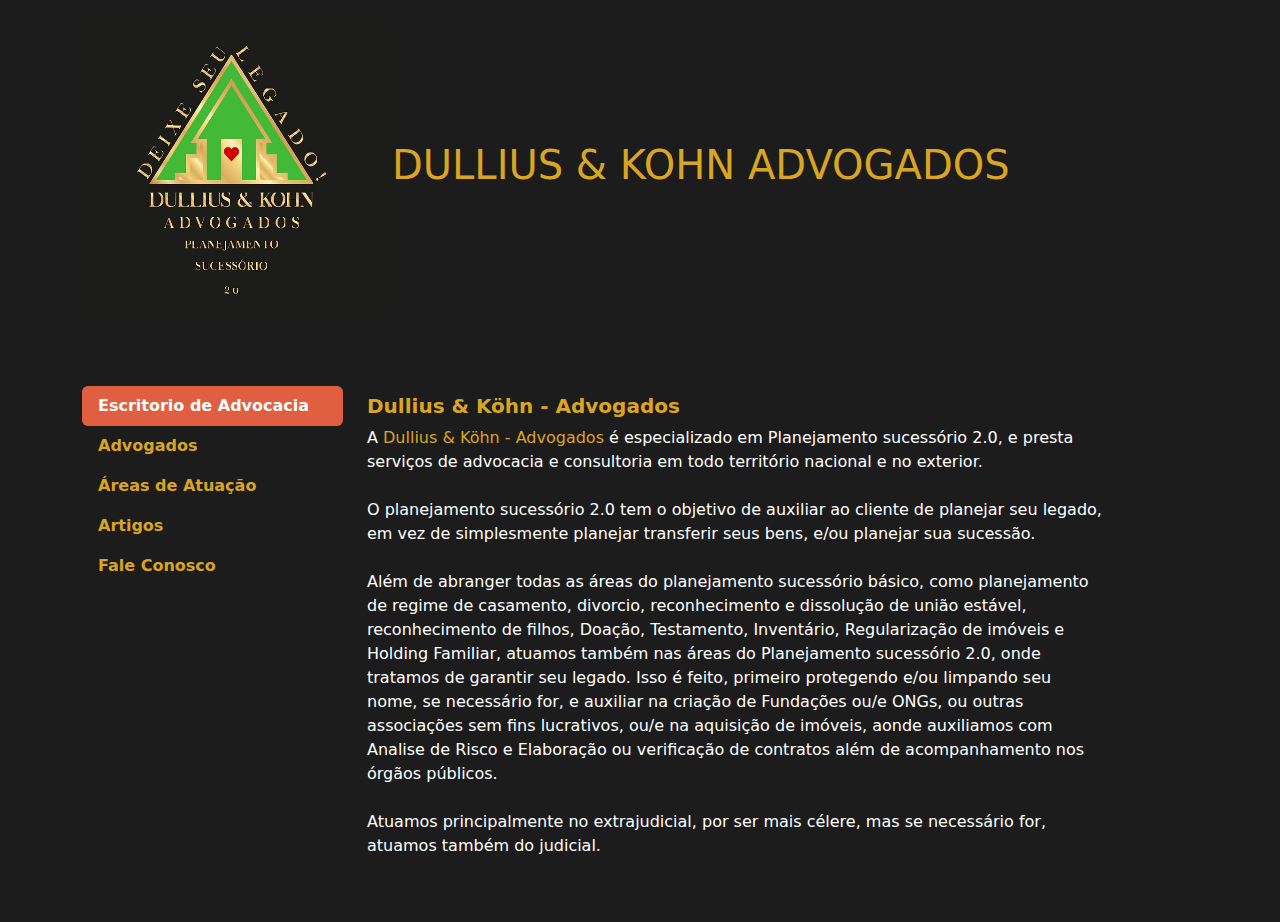
==== index.html @ 48757d46 "inicial" ====
<!DOCTYPE html>
<html lang="pt-BR">
<head>
    <meta charset="UTF-8">
    <meta name="viewport" content="width=device-width, initial-scale=1.0">
    <link rel="stylesheet" href="https://cdn.jsdelivr.net/npm/bootstrap@5.3.1/dist/css/bootstrap.min.css">
    <link rel="preconnect" href="https://fonts.googleapis.com">
    <link rel="preconnect" href="https://fonts.gstatic.com" crossorigin>
    <link href="https://fonts.googleapis.com/css2?family=Nunito+Sans:opsz@6..12&family=Roboto:wght@400;700&family=Source+Code+Pro:wght@700&family=Ubuntu+Condensed&display=swap" rel="stylesheet">
    <link rel="stylesheet" href="https://cdn.jsdelivr.net/npm/bootstrap-icons@1.10.5/font/bootstrap-icons.css">
    <link rel="stylesheet" href="main.css">
    <title>Document</title>
</head>
<body>
    <header class="navbar navbar-expand-lg  p-4" id="cabecalho">
        <div class="container">
            <img class="logo"  src="./Images/logo.png">
            <nav class="navbar-collapse collapse" id="menu-navegacao">
                <ul class="nav nav-pills d-block d-md-flex">
                    <li class="nav-item fw-bold">
                        <h1 class="text-colored"> DULLIUS & KOHN ADVOGADOS</h1>
                            
                        </a>
                    </li>
                    
           
    </header>
</section>
<section id="cardapio" class="pt-5 pb-5">
    <div class="container">        
        <div class="row">
            <aside class="col-md-3">
                <nav class="nav nav-pills flex-column nav-cardapio">
                    <button type="button" data-bs-toggle="tab" data-bs-target="#consulfinan" class="fw-bold text-start nav-link text-colored active">Escritorio de Advocacia</button>
                    <button type="button" data-bs-toggle="tab" data-bs-target="#estrateg" class="fw-bold text-start nav-link text-colored">Advogados</button>
                    <button type="button" data-bs-toggle="tab" data-bs-target="#atuacao" class="fw-bold text-start nav-link text-colored">Áreas de Atuação</button>
                    <button type="button" data-bs-toggle="tab" data-bs-target="#artigos" class="fw-bold text-start nav-link text-colored">Artigos</button>
                    <button type="button" data-bs-toggle="tab" data-bs-target="#fale" class="fw-bold text-start nav-link text-colored">Fale Conosco</button>
                    
                </nav>
            </aside>
            <div class="col-md-8">
                <div class="tab-content">
                    <div class="tab-pane active" id="consulfinan">
                        <div class="row">
                            <div class="col-md-12">
                                <h5 class="text-colored fw-bold mt-2">Dullius & Köhn - Advogados</h5>
                                <p class="pdr">
                                    A <span class="text-colored">Dullius & Köhn - Advogados</span> é especializado em Planejamento sucessório 2.0, e presta serviços de advocacia e consultoria em todo território nacional e no exterior. <br><br>

                                    O planejamento sucessório 2.0 tem o objetivo de auxiliar ao cliente de planejar seu legado, em vez de simplesmente planejar transferir seus bens, e/ou planejar sua sucessão. <br><br>

                                    Além de abranger todas as áreas do planejamento sucessório básico, como planejamento de regime de casamento, divorcio, reconhecimento e dissolução de união estável, reconhecimento de filhos, Doação, Testamento, Inventário, Regularização de imóveis e Holding Familiar, atuamos também nas áreas do Planejamento sucessório 2.0, onde tratamos de garantir seu legado. Isso é feito, primeiro protegendo e/ou limpando seu nome, se necessário for, e auxiliar na criação de Fundações ou/e ONGs, ou outras associações sem fins lucrativos, ou/e na aquisição de imóveis, aonde auxiliamos com Analise de Risco e Elaboração ou verificação de contratos além de acompanhamento nos órgãos públicos. <br><br>


                                    Atuamos principalmente no extrajudicial, por ser mais célere, mas se necessário for, atuamos também do judicial.
                                </p>
                            </div>                            
                        </div>
                    </div>
                    <div class="tab-pane" id="estrateg">
                        <div class="row">
                            <div class="col-md-12">
                                
                                <h5 class="text-colored fw-bold mt-2">Dra. KARINA B. DULLIUS</h5>
                                <p class="pdr">
                                 (OAB/SC nº22679)
                                </p>
                                <p class="pdr">Especialista em Direito de Organizações Públicas e Privadas pela UNIVALI- Itajaí/SC. Mestre em Ciências Jurídicas pela UNIVALI- Itajaí/SC

                                    Ex-professora de direito do trabalho em diversas universidades. Atua no direito sucessorio e imobilário extrajudicial.</p>
                                    <br>
                                    <h5 class="text-colored fw-bold mt-2">DR. EDGAR PETER JOSEF KOHN</h5>
                                <p class="pdr">
                                    (OAB/SC 19484-B)
                                </p>
                                <p class="pdr">Especialista em Direito de Organizações Públicas e Privadas pela UNIVALI- Itajaí/SC, Mestre em Ciências Jurídicas pela UNIVALI- Itajaí/SC; Doutor em Ciencias Juridicas pela UMSA-Buenos Aires/ARG

                                    Atua no direito sucessorio e imobilário extrajudicial e judicial</p>
                            </div>                          
                            
                        </div>
                    </div>
                    <div class="tab-pane" id="atuacao">
                        <div class="row">
                            <div class="col-md-12">
                                <h5 class="text-colored fw-bold mt-2">Área de Atuação</h5>                                
                                <p class="pdr">
                                    A Dullius & Köhn Advogados atua exclusivamente no planejamento sucessório 2.0

                                    Todo que fazemos tem a finalidade de lhe ajudar de planejar e deixar seu legado. O Planejamento sucessório 1.0 abrange nossos serviços de planejar a sucessão, e o planejamento sucessório 2.0 tem a finalidade de ajudar a planejar e deixar seu legado, o que é muito mais de que apenas seus bens:
                                </p>
                                <div class="accordion">
                                    <div class="accordion-item">
                                        <div class="accordion-header">
                                            <button class="accordion-button fw-bold text-colored" data-bs-toggle="collapse" data-bs-target="#resposta1">
                                                Planejamento Sucessório 1.0
                                            </button>
                                        </div>
                                        <div id="resposta1" class="accordion-collapse collapse">
                                            <div class="accordion-body resposta">
                                                <h6 class="text-colored fw-bold mt-2">Planejando sua sucessao</h6>
                                                <p class="pdr">
                                                    PACTO PRÉ-NUPCIAL, PACTO DE UNIAO ESTÁVEL, DIVORCIO, RECONHECIMENTO E DISSOLUÇÃO DE UNIAO ESTÁVEL, RECONHECIMENTO DE FILHOS -   O planejamento sucessório já começa no casamento, por isso, fazemos a Orientação para o casamento civil - regime de bens e aspectos patrimoniais; separação judicial/divórcio (consensual ou litigioso), reconhecimento e dissolução de união estável. Fazemos divorcio para regularização de uma situação fática, se já for separado há anos, mas nunca fez divórcio. Não fazemos divorcio de casais, que estão se separando. Outra regularização de situação fática, que oferecemos e reconhecimento de filhos. Tudo isso, para que não deixe nenhuma pendencia para traz Nada mais incomodo para os filhos, se aparece no inventário um filho ou parceiro desconhecido. Para deixar seu legado, é necessário resolver estes pendencias em vida. Ajudamos nisso.
                                                </p>
                                                <br>
                                                <p class="pdr">
                                                    REGULARIZACAO DE IMOVEIS-   Lhe ajudamos na regularização de imóveis, para que possa deixar seus imóveis todos regularizados. Fazemos todos os tipos de regularização extrajudicial, como retificação, averbação de construção, instituição de condomínio, adjudicação compulsória, usucapião, e muito mais.
                                                </p>
                                                <br>
                                                <p class="pdr">
                                                    TESTAMENTO, DOAÇÃO, INVENTARIO e HOLDING FAMILIAR Auxiliamos na elaboração de testamento, doações, na construção de uma Holding Familiar, para evitar o inventário e abrimos inventário, ou fazemos a defesa de seus direitos em inventário já aberto.
                                                </p>
                                            </div>
                                        </div>
                                    </div>
                                    <div class="accordion-item">
                                        <div class="accordion-header">
                                            <button class="accordion-button fw-bold text-colored" data-bs-toggle="collapse" data-bs-target="#resposta2">
                                                Planejamento Sucessório 2.0
                                            </button>
                                        </div>
                                        <div id="resposta2" class="accordion-collapse collapse">
                                            <div class="accordion-body resposta">
                                                <h6 class="text-colored fw-bold mt-2">Planejando sue Legado</h6>
                                                <p class="pdr">
                                                    Deixar um legado é muito mais de que deixar bens. Seu legado é algo, que fique para sempre. Decida o que quer, que seja isso e nós o viabilizamos. Alguns sugestões:
                                                </p>
                                                <br>
                                                <p class="pdr">
                                                    FUNDACAO e ONGs Auxiliamos na fundacao de ONGs e FUNDACOES, para que seu nome e sua obre sobrevivam
                                                </p>
                                                <br>
                                                <p class="pdr">
                                                    AQUISIÇÃO DE IMÓVEIS-   Lhe ajudamos na compra de imóveis, fazendo análise de risco, e contrato de compra e venda, para que possa comprar com tranquilidade um imóvel, que albergue sua ONG ou FUNDAÇÃO, ou carregue seu nome
                                                </p>
                                            </div>
                                        </div>
                                    </div>
                                </div>
                                 
                            </div>
                        </div>
                    </div>
                    <div class="tab-pane" id="artigos">
                        <div class="row">
                            <div class="col-md-12">
                                
                                <h5 class="text-colored fw-bold mt-2"> Artigos - Dra. KARINA B. DULLIUS</h5>
                                <a href="https://www.boletimjuridico.com.br/artigos/direitos-humanos/1698/discussao-doutrinaria-evolucao-principio-dignidade-pessoa-humana-brasil">Discussão doutrinária sobre a evolução do Princípio da Dignidade da Pessoa Humana no Brasil</a>
                                <br>
                                <br>
                                <h5 class="text-colored fw-bold mt-2"> Artigos - Dr. Edgar Köhn</h5>
                                <h6 class="text-colored fw-bold mt-2">Direito autoral e Direito à Imagem</h6>    
                                <a href="https://www.boletimjuridico.com.br/artigos/direito-e-internet/1472/a-responsabilidade-civil-host-provider-pelo-uso-indevido-imagens-internet">A responsabilidade civil do host provider pelo uso indevido de imagens na internet</a><br>     
                                <a href="http://www.boletimjuridico.com.br/doutrina/texto.asp?id=1443">O direito autoral do modelo fotográfico</a><br>
                                <a href="https://www.boletimjuridico.com.br/artigos/direitos-autorais/1654/o-direito-autoral-paparazzi">O direito autoral do paparazzi</a><br>
                                <a href="https://periodicos.univali.br/index.php/rdp/article/view/7586/4341">A colisão de principios e sua solução no exemplo do direito de imagem e à liberdade de imprensa</a><br>
                                <br><br>
                                <h5 class="text-colored fw-bold mt-2"> Direito Constitucional</h5>
                                <a href="http://www.boletimjuridico.com.br/doutrina/texto.asp?id=1440">Princípios e regras e sua identificação na visão de Robert Alexy</a><br>
                                <a href="http://www.boletimjuridico.com.br/artigos/teoria-geral-do-direito/2146/a-solucao-colisao-principios-conflito-regras-">A Solucao da colisao de principios e conflito de regras.</a><br>
                                <a href="https://www.boletimjuridico.com.br/artigos/direito-constitucional/1705/direito-propriedade-potencia-protecao">Direito à Propriedade: potência e proteção</a>
                            </div>                          
                            
                        </div>
                    </div>
                    <div class="tab-pane" id="fale">
                        <div class="row">
                            <div class="col-md-7 mb-5">
                                <form>
                                    <div class="mb-3">
                                        <label for="nome" class="form-label fw-bold text-colored">Seu Nome</label>
                                        <input type="text" id="nome" class="form-control" required>
                                    </div>
                                    <div class="mb-3">
                                        <label for="email" class="form-label fw-bold text-colored">Seu E-Mail</label>
                                        <input type="email" id="email" class="form-control" required>
                                    </div>
                                    <div class="mb-3">
                                        <label for="telefone" class="form-label fw-bold text-colored">Seu Telefone (opcional)</label>
                                        <input type="tel" id="telefone" class="form-control">
                                    </div>
                                    <div class="mb-3">
                                        <label for="mensagem" class="form-label fw-bold text-colored">Sua Mensagem</label>
                                        <textarea class="form-control" id="mensagem"></textarea>
                                    </div>
                                    <button type="submit" class="fw-bold text-start nav-link text-colored">Enviar</button>
                                </form>
                            </div>
                            <div class="col-md-5">
                                <div class="row">
                                    <h3 class="section-title fs-4 text-colored">
                                        <i class="bi bi-hand-thumbs-up-fill"></i>
                                        Redes Sociais
                                    </h3>
                                    <ul class="social-links">
                                        
                                        <li class="fs-5 ms-1 me-1">
                                            <a href="https://www.instagram.com/planejamento.sucessorio.2.0/">
                                                <i class="bi bi-instagram text-colored"></i>
                                            </a>
                                        </li>
                                        
                                    </ul>
                                </div>
                                <div class="row mt-4">
                                    <h3 class="section-title fs-4 text-colored">
                                        <i class="bi bi-cursor-fill"></i>
                                        Endereço
                                    </h3>
                                    <p class="pdr">Rua Benjamin Constant, 218, Itajaí/SC 
                                    </p>
                                    <p class="pdr">Telefone: (047) 3361-1699</p>
                                </div>
                            </div>                
                            
                        </div>
                    </div>
                 </div>
            </div>
        </div>
    </div>
</section>
<script src="https://cdn.jsdelivr.net/npm/bootstrap@5.3.1/dist/js/bootstrap.bundle.min.js"></script>
</body>
</html>
---- main.css ----
body {
    background-color: rgb(27, 28, 27);
}

.logo {
    width: 310px;
    height: 290px;
}

.text-colored {
    color: #daa520;
}

.pdr {
    color: #fff;
}


.nav-cardapio .nav-link.active,
#fale-conosco button {
    background-color: #e15f41;
    color: #fff;
}

.nav-cardapio .nav-link:hover {
    color: #e15f41;
}

.resposta {
    background-color: #000;
}
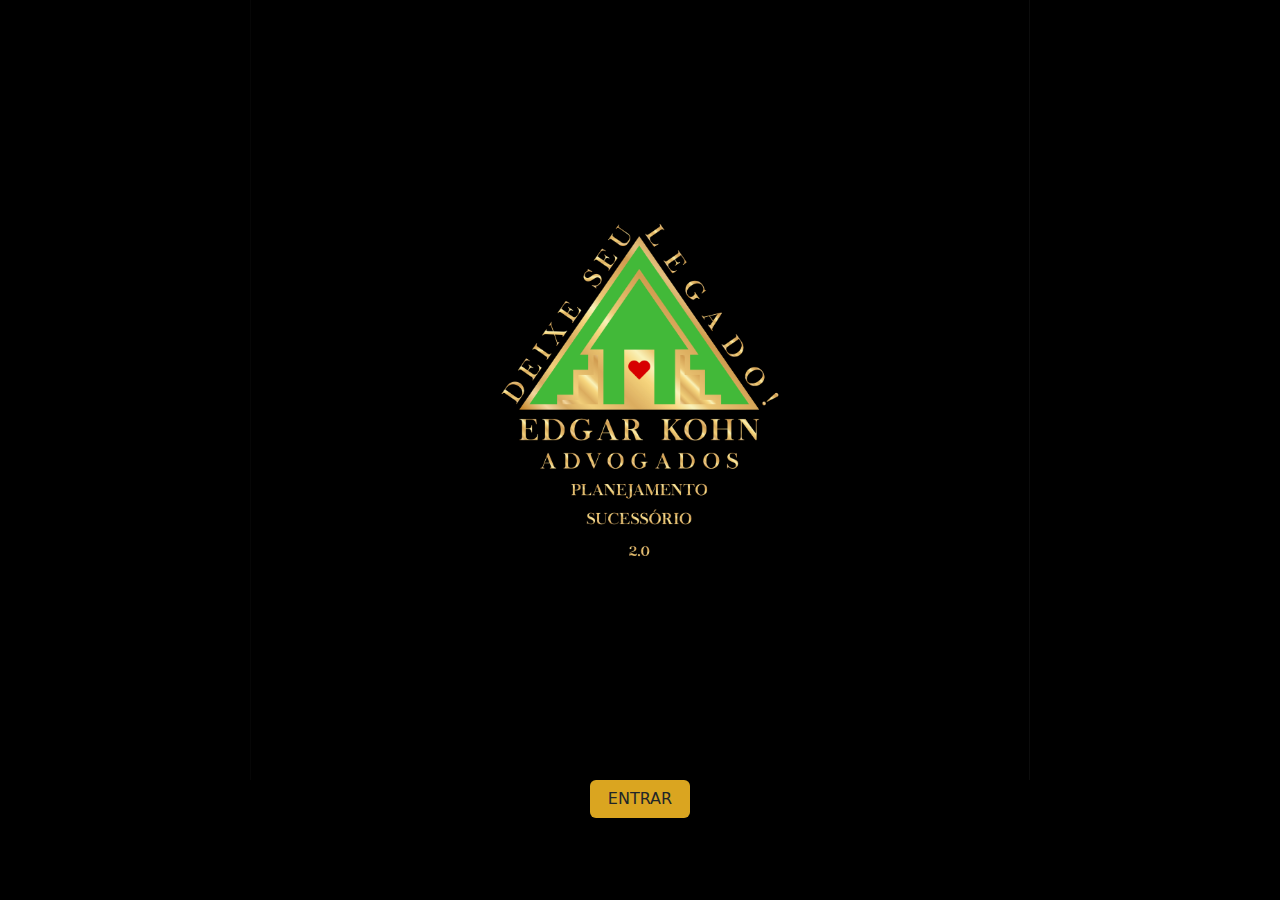
==== commit dd5641af: "inicial" ====
--- a/index.html
+++ b/index.html
@@ -1,5 +1,5 @@
 <!DOCTYPE html>
-<html lang="pt-BR">
+<html lang="pt-br">
 <head>
     <meta charset="UTF-8">
     <meta name="viewport" content="width=device-width, initial-scale=1.0">
@@ -9,219 +9,10 @@
     <link href="https://fonts.googleapis.com/css2?family=Nunito+Sans:opsz@6..12&family=Roboto:wght@400;700&family=Source+Code+Pro:wght@700&family=Ubuntu+Condensed&display=swap" rel="stylesheet">
     <link rel="stylesheet" href="https://cdn.jsdelivr.net/npm/bootstrap-icons@1.10.5/font/bootstrap-icons.css">
     <link rel="stylesheet" href="main.css">
-    <title>Document</title>
+    <title>DULLIUS & KOHN</title>
 </head>
 <body>
-    <header class="navbar navbar-expand-lg  p-4" id="cabecalho">
-        <div class="container">
-            <img class="logo"  src="./Images/logo.png">
-            <nav class="navbar-collapse collapse" id="menu-navegacao">
-                <ul class="nav nav-pills d-block d-md-flex">
-                    <li class="nav-item fw-bold">
-                        <h1 class="text-colored"> DULLIUS & KOHN ADVOGADOS</h1>
-                            
-                        </a>
-                    </li>
-                    
-           
-    </header>
-</section>
-<section id="cardapio" class="pt-5 pb-5">
-    <div class="container">        
-        <div class="row">
-            <aside class="col-md-3">
-                <nav class="nav nav-pills flex-column nav-cardapio">
-                    <button type="button" data-bs-toggle="tab" data-bs-target="#consulfinan" class="fw-bold text-start nav-link text-colored active">Escritorio de Advocacia</button>
-                    <button type="button" data-bs-toggle="tab" data-bs-target="#estrateg" class="fw-bold text-start nav-link text-colored">Advogados</button>
-                    <button type="button" data-bs-toggle="tab" data-bs-target="#atuacao" class="fw-bold text-start nav-link text-colored">Áreas de Atuação</button>
-                    <button type="button" data-bs-toggle="tab" data-bs-target="#artigos" class="fw-bold text-start nav-link text-colored">Artigos</button>
-                    <button type="button" data-bs-toggle="tab" data-bs-target="#fale" class="fw-bold text-start nav-link text-colored">Fale Conosco</button>
-                    
-                </nav>
-            </aside>
-            <div class="col-md-8">
-                <div class="tab-content">
-                    <div class="tab-pane active" id="consulfinan">
-                        <div class="row">
-                            <div class="col-md-12">
-                                <h5 class="text-colored fw-bold mt-2">Dullius & Köhn - Advogados</h5>
-                                <p class="pdr">
-                                    A <span class="text-colored">Dullius & Köhn - Advogados</span> é especializado em Planejamento sucessório 2.0, e presta serviços de advocacia e consultoria em todo território nacional e no exterior. <br><br>
-
-                                    O planejamento sucessório 2.0 tem o objetivo de auxiliar ao cliente de planejar seu legado, em vez de simplesmente planejar transferir seus bens, e/ou planejar sua sucessão. <br><br>
-
-                                    Além de abranger todas as áreas do planejamento sucessório básico, como planejamento de regime de casamento, divorcio, reconhecimento e dissolução de união estável, reconhecimento de filhos, Doação, Testamento, Inventário, Regularização de imóveis e Holding Familiar, atuamos também nas áreas do Planejamento sucessório 2.0, onde tratamos de garantir seu legado. Isso é feito, primeiro protegendo e/ou limpando seu nome, se necessário for, e auxiliar na criação de Fundações ou/e ONGs, ou outras associações sem fins lucrativos, ou/e na aquisição de imóveis, aonde auxiliamos com Analise de Risco e Elaboração ou verificação de contratos além de acompanhamento nos órgãos públicos. <br><br>
-
-
-                                    Atuamos principalmente no extrajudicial, por ser mais célere, mas se necessário for, atuamos também do judicial.
-                                </p>
-                            </div>                            
-                        </div>
-                    </div>
-                    <div class="tab-pane" id="estrateg">
-                        <div class="row">
-                            <div class="col-md-12">
-                                
-                                <h5 class="text-colored fw-bold mt-2">Dra. KARINA B. DULLIUS</h5>
-                                <p class="pdr">
-                                 (OAB/SC nº22679)
-                                </p>
-                                <p class="pdr">Especialista em Direito de Organizações Públicas e Privadas pela UNIVALI- Itajaí/SC. Mestre em Ciências Jurídicas pela UNIVALI- Itajaí/SC
-
-                                    Ex-professora de direito do trabalho em diversas universidades. Atua no direito sucessorio e imobilário extrajudicial.</p>
-                                    <br>
-                                    <h5 class="text-colored fw-bold mt-2">DR. EDGAR PETER JOSEF KOHN</h5>
-                                <p class="pdr">
-                                    (OAB/SC 19484-B)
-                                </p>
-                                <p class="pdr">Especialista em Direito de Organizações Públicas e Privadas pela UNIVALI- Itajaí/SC, Mestre em Ciências Jurídicas pela UNIVALI- Itajaí/SC; Doutor em Ciencias Juridicas pela UMSA-Buenos Aires/ARG
-
-                                    Atua no direito sucessorio e imobilário extrajudicial e judicial</p>
-                            </div>                          
-                            
-                        </div>
-                    </div>
-                    <div class="tab-pane" id="atuacao">
-                        <div class="row">
-                            <div class="col-md-12">
-                                <h5 class="text-colored fw-bold mt-2">Área de Atuação</h5>                                
-                                <p class="pdr">
-                                    A Dullius & Köhn Advogados atua exclusivamente no planejamento sucessório 2.0
-
-                                    Todo que fazemos tem a finalidade de lhe ajudar de planejar e deixar seu legado. O Planejamento sucessório 1.0 abrange nossos serviços de planejar a sucessão, e o planejamento sucessório 2.0 tem a finalidade de ajudar a planejar e deixar seu legado, o que é muito mais de que apenas seus bens:
-                                </p>
-                                <div class="accordion">
-                                    <div class="accordion-item">
-                                        <div class="accordion-header">
-                                            <button class="accordion-button fw-bold text-colored" data-bs-toggle="collapse" data-bs-target="#resposta1">
-                                                Planejamento Sucessório 1.0
-                                            </button>
-                                        </div>
-                                        <div id="resposta1" class="accordion-collapse collapse">
-                                            <div class="accordion-body resposta">
-                                                <h6 class="text-colored fw-bold mt-2">Planejando sua sucessao</h6>
-                                                <p class="pdr">
-                                                    PACTO PRÉ-NUPCIAL, PACTO DE UNIAO ESTÁVEL, DIVORCIO, RECONHECIMENTO E DISSOLUÇÃO DE UNIAO ESTÁVEL, RECONHECIMENTO DE FILHOS -   O planejamento sucessório já começa no casamento, por isso, fazemos a Orientação para o casamento civil - regime de bens e aspectos patrimoniais; separação judicial/divórcio (consensual ou litigioso), reconhecimento e dissolução de união estável. Fazemos divorcio para regularização de uma situação fática, se já for separado há anos, mas nunca fez divórcio. Não fazemos divorcio de casais, que estão se separando. Outra regularização de situação fática, que oferecemos e reconhecimento de filhos. Tudo isso, para que não deixe nenhuma pendencia para traz Nada mais incomodo para os filhos, se aparece no inventário um filho ou parceiro desconhecido. Para deixar seu legado, é necessário resolver estes pendencias em vida. Ajudamos nisso.
-                                                </p>
-                                                <br>
-                                                <p class="pdr">
-                                                    REGULARIZACAO DE IMOVEIS-   Lhe ajudamos na regularização de imóveis, para que possa deixar seus imóveis todos regularizados. Fazemos todos os tipos de regularização extrajudicial, como retificação, averbação de construção, instituição de condomínio, adjudicação compulsória, usucapião, e muito mais.
-                                                </p>
-                                                <br>
-                                                <p class="pdr">
-                                                    TESTAMENTO, DOAÇÃO, INVENTARIO e HOLDING FAMILIAR Auxiliamos na elaboração de testamento, doações, na construção de uma Holding Familiar, para evitar o inventário e abrimos inventário, ou fazemos a defesa de seus direitos em inventário já aberto.
-                                                </p>
-                                            </div>
-                                        </div>
-                                    </div>
-                                    <div class="accordion-item">
-                                        <div class="accordion-header">
-                                            <button class="accordion-button fw-bold text-colored" data-bs-toggle="collapse" data-bs-target="#resposta2">
-                                                Planejamento Sucessório 2.0
-                                            </button>
-                                        </div>
-                                        <div id="resposta2" class="accordion-collapse collapse">
-                                            <div class="accordion-body resposta">
-                                                <h6 class="text-colored fw-bold mt-2">Planejando sue Legado</h6>
-                                                <p class="pdr">
-                                                    Deixar um legado é muito mais de que deixar bens. Seu legado é algo, que fique para sempre. Decida o que quer, que seja isso e nós o viabilizamos. Alguns sugestões:
-                                                </p>
-                                                <br>
-                                                <p class="pdr">
-                                                    FUNDACAO e ONGs Auxiliamos na fundacao de ONGs e FUNDACOES, para que seu nome e sua obre sobrevivam
-                                                </p>
-                                                <br>
-                                                <p class="pdr">
-                                                    AQUISIÇÃO DE IMÓVEIS-   Lhe ajudamos na compra de imóveis, fazendo análise de risco, e contrato de compra e venda, para que possa comprar com tranquilidade um imóvel, que albergue sua ONG ou FUNDAÇÃO, ou carregue seu nome
-                                                </p>
-                                            </div>
-                                        </div>
-                                    </div>
-                                </div>
-                                 
-                            </div>
-                        </div>
-                    </div>
-                    <div class="tab-pane" id="artigos">
-                        <div class="row">
-                            <div class="col-md-12">
-                                
-                                <h5 class="text-colored fw-bold mt-2"> Artigos - Dra. KARINA B. DULLIUS</h5>
-                                <a href="https://www.boletimjuridico.com.br/artigos/direitos-humanos/1698/discussao-doutrinaria-evolucao-principio-dignidade-pessoa-humana-brasil">Discussão doutrinária sobre a evolução do Princípio da Dignidade da Pessoa Humana no Brasil</a>
-                                <br>
-                                <br>
-                                <h5 class="text-colored fw-bold mt-2"> Artigos - Dr. Edgar Köhn</h5>
-                                <h6 class="text-colored fw-bold mt-2">Direito autoral e Direito à Imagem</h6>    
-                                <a href="https://www.boletimjuridico.com.br/artigos/direito-e-internet/1472/a-responsabilidade-civil-host-provider-pelo-uso-indevido-imagens-internet">A responsabilidade civil do host provider pelo uso indevido de imagens na internet</a><br>     
-                                <a href="http://www.boletimjuridico.com.br/doutrina/texto.asp?id=1443">O direito autoral do modelo fotográfico</a><br>
-                                <a href="https://www.boletimjuridico.com.br/artigos/direitos-autorais/1654/o-direito-autoral-paparazzi">O direito autoral do paparazzi</a><br>
-                                <a href="https://periodicos.univali.br/index.php/rdp/article/view/7586/4341">A colisão de principios e sua solução no exemplo do direito de imagem e à liberdade de imprensa</a><br>
-                                <br><br>
-                                <h5 class="text-colored fw-bold mt-2"> Direito Constitucional</h5>
-                                <a href="http://www.boletimjuridico.com.br/doutrina/texto.asp?id=1440">Princípios e regras e sua identificação na visão de Robert Alexy</a><br>
-                                <a href="http://www.boletimjuridico.com.br/artigos/teoria-geral-do-direito/2146/a-solucao-colisao-principios-conflito-regras-">A Solucao da colisao de principios e conflito de regras.</a><br>
-                                <a href="https://www.boletimjuridico.com.br/artigos/direito-constitucional/1705/direito-propriedade-potencia-protecao">Direito à Propriedade: potência e proteção</a>
-                            </div>                          
-                            
-                        </div>
-                    </div>
-                    <div class="tab-pane" id="fale">
-                        <div class="row">
-                            <div class="col-md-7 mb-5">
-                                <form>
-                                    <div class="mb-3">
-                                        <label for="nome" class="form-label fw-bold text-colored">Seu Nome</label>
-                                        <input type="text" id="nome" class="form-control" required>
-                                    </div>
-                                    <div class="mb-3">
-                                        <label for="email" class="form-label fw-bold text-colored">Seu E-Mail</label>
-                                        <input type="email" id="email" class="form-control" required>
-                                    </div>
-                                    <div class="mb-3">
-                                        <label for="telefone" class="form-label fw-bold text-colored">Seu Telefone (opcional)</label>
-                                        <input type="tel" id="telefone" class="form-control">
-                                    </div>
-                                    <div class="mb-3">
-                                        <label for="mensagem" class="form-label fw-bold text-colored">Sua Mensagem</label>
-                                        <textarea class="form-control" id="mensagem"></textarea>
-                                    </div>
-                                    <button type="submit" class="fw-bold text-start nav-link text-colored">Enviar</button>
-                                </form>
-                            </div>
-                            <div class="col-md-5">
-                                <div class="row">
-                                    <h3 class="section-title fs-4 text-colored">
-                                        <i class="bi bi-hand-thumbs-up-fill"></i>
-                                        Redes Sociais
-                                    </h3>
-                                    <ul class="social-links">
-                                        
-                                        <li class="fs-5 ms-1 me-1">
-                                            <a href="https://www.instagram.com/planejamento.sucessorio.2.0/">
-                                                <i class="bi bi-instagram text-colored"></i>
-                                            </a>
-                                        </li>
-                                        
-                                    </ul>
-                                </div>
-                                <div class="row mt-4">
-                                    <h3 class="section-title fs-4 text-colored">
-                                        <i class="bi bi-cursor-fill"></i>
-                                        Endereço
-                                    </h3>
-                                    <p class="pdr">Rua Benjamin Constant, 218, Itajaí/SC 
-                                    </p>
-                                    <p class="pdr">Telefone: (047) 3361-1699</p>
-                                </div>
-                            </div>                
-                            
-                        </div>
-                    </div>
-                 </div>
-            </div>
-        </div>
-    </div>
-</section>
-<script src="https://cdn.jsdelivr.net/npm/bootstrap@5.3.1/dist/js/bootstrap.bundle.min.js"></script>
+    <img class="logo2" src="./Images/logo.jpg" alt="" srcset="">
+    <a class="btn  inicial " href="./index2.html">ENTRAR</a>
 </body>
 </html>--- a/main.css
+++ b/main.css
@@ -1,10 +1,29 @@
 body {
-    background-color: rgb(27, 28, 27);
+    background-color: #000;
 }
 
 .logo {
-    width: 310px;
-    height: 290px;
+    width: 500px;
+    height: 500px;
+}
+
+.logo2 {
+    width: 780px;
+    height: 780px;
+    display: block;
+    margin: 0px auto;
+}
+
+.inicial {
+    display: block;
+    margin: 0px auto;
+    width: 100px;
+    background-color: #daa520;
+}
+
+.inicial:hover {
+   
+    background-color: #daa520;
 }
 
 .text-colored {
@@ -18,14 +37,18 @@
 
 .nav-cardapio .nav-link.active,
 #fale-conosco button {
-    background-color: #e15f41;
+    background-color: #daa520;
     color: #fff;
 }
 
 .nav-cardapio .nav-link:hover {
-    color: #e15f41;
+    color: #daa520;
 }
 
 .resposta {
     background-color: #000;
+}
+
+footer {
+    text-align: center;
 }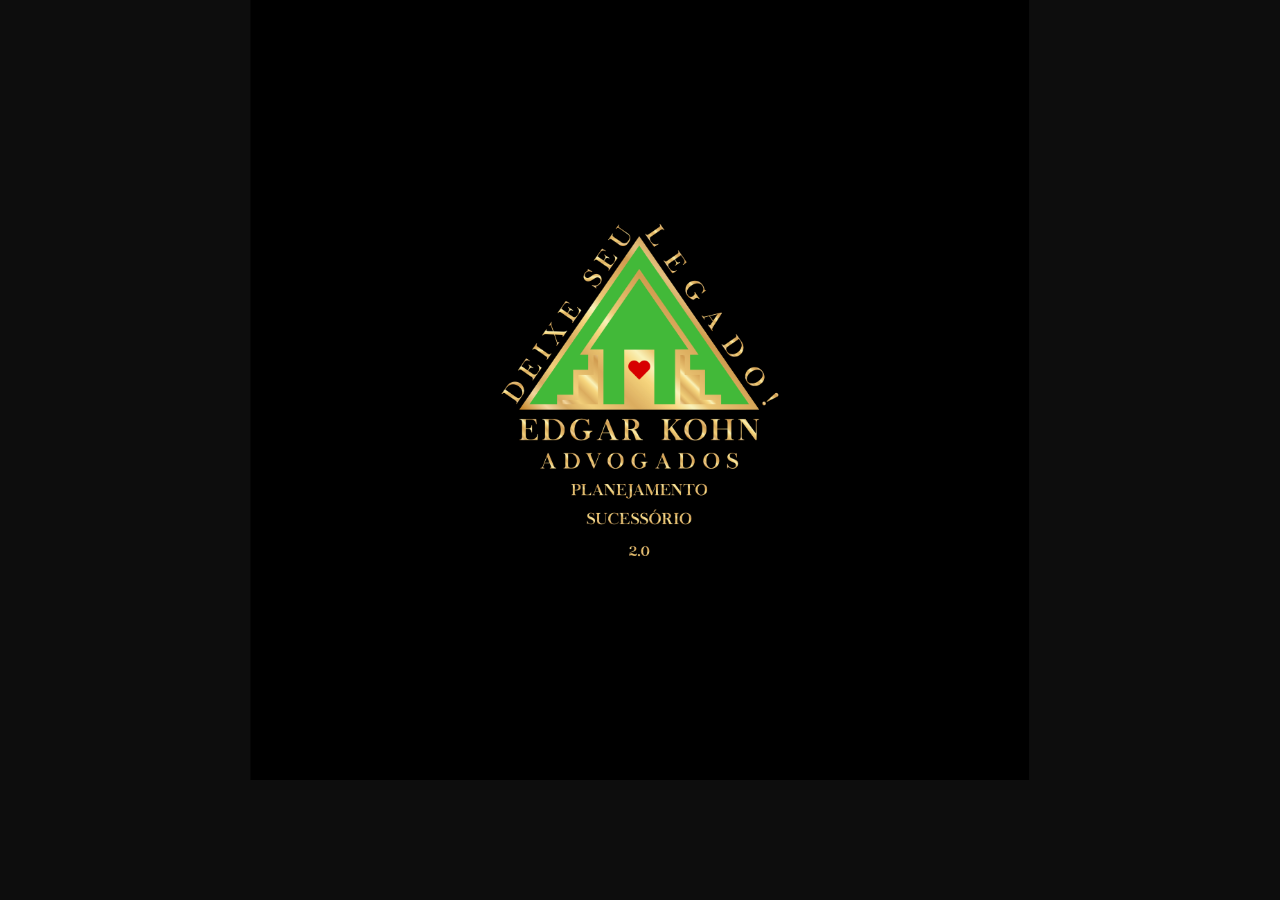
==== commit 26c9ac86: "inicial3" ====
--- a/index.html
+++ b/index.html
@@ -12,7 +12,7 @@
     <title>DULLIUS & KOHN</title>
 </head>
 <body>
-    <img class="logo2" src="./Images/logo.jpg" alt="" srcset="">
-    <a class="btn  inicial " href="./index2.html">ENTRAR</a>
+    <a class="logo" href="./index2.html"><img class="logo2" src="./Images/logo.jpg" alt="" srcset=""></a>
+   
 </body>
 </html>--- a/main.css
+++ b/main.css
@@ -1,10 +1,10 @@
 body {
-    background-color: #000;
+    background-color: #0d0d0d;
 }
 
 .logo {
     width: 500px;
-    height: 500px;
+    height: 450px;
 }
 
 .logo2 {
@@ -18,31 +18,31 @@
     display: block;
     margin: 0px auto;
     width: 100px;
-    background-color: #daa520;
+    background-color: #f2c879;
 }
 
 .inicial:hover {
    
-    background-color: #daa520;
+    background-color: #f2c879
 }
 
 .text-colored {
-    color: #daa520;
+    color: #f2c879;
 }
 
 .pdr {
-    color: #fff;
+    color: #f2c879;
 }
 
 
 .nav-cardapio .nav-link.active,
 #fale-conosco button {
-    background-color: #daa520;
-    color: #fff;
+    background-color: #f2c879;
+    color: #f2c879;
 }
 
 .nav-cardapio .nav-link:hover {
-    color: #daa520;
+    color: #f2c879;
 }
 
 .resposta {
@@ -51,4 +51,8 @@
 
 footer {
     text-align: center;
+}
+
+.colap {
+    background-color: #4dbf3b;
 }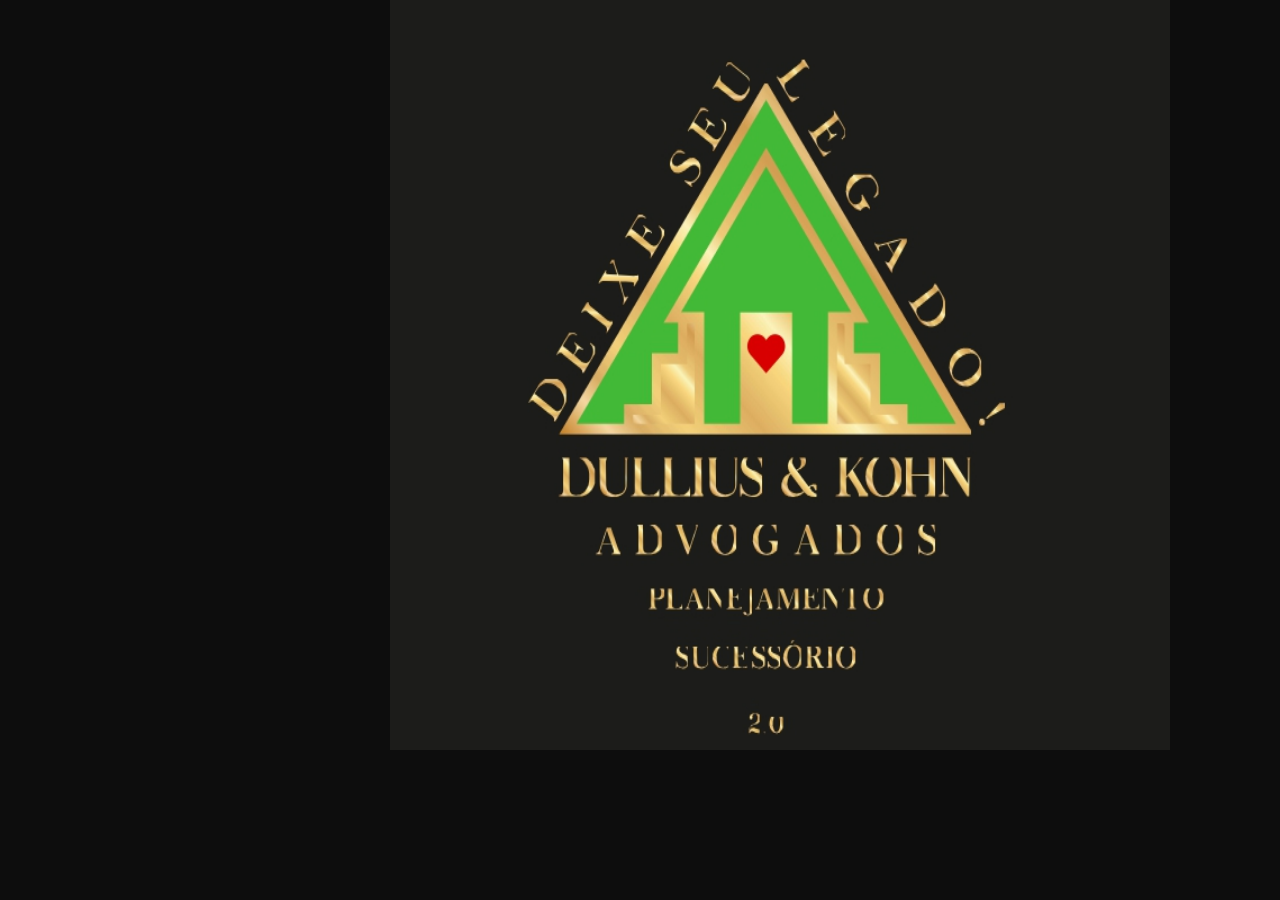
==== commit 79a995e5: "inicial4" ====
--- a/index.html
+++ b/index.html
@@ -12,7 +12,7 @@
     <title>DULLIUS & KOHN</title>
 </head>
 <body>
-    <a class="logo" href="./index2.html"><img class="logo2" src="./Images/logo.jpg" alt="" srcset=""></a>
+    <a class="logo" href="./index2.html"><img class="logo2" src="./Images/logo_dk.png" alt="" srcset=""></a>
    
 </body>
 </html>--- a/main.css
+++ b/main.css
@@ -5,11 +5,14 @@
 .logo {
     width: 500px;
     height: 450px;
+    display: block;
+    margin: 0px auto;
+    padding: auto;
 }
 
 .logo2 {
     width: 780px;
-    height: 780px;
+    height: 750px;
     display: block;
     margin: 0px auto;
 }
@@ -28,6 +31,10 @@
 
 .text-colored {
     color: #f2c879;
+}
+
+.text-colored2 {
+    color: #4DBF3B ;
 }
 
 .pdr {
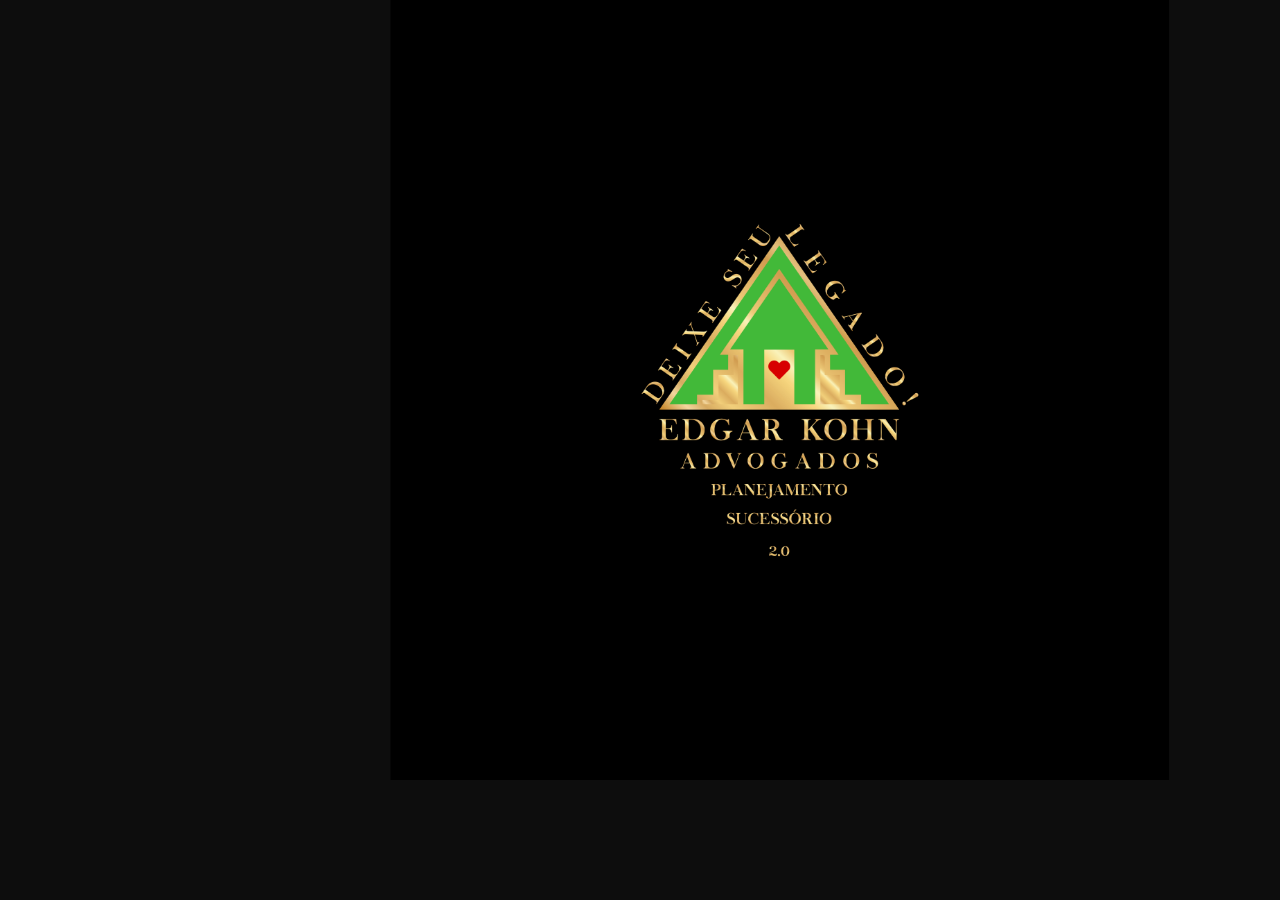
==== commit 74797720: "inicial5" ====
--- a/index.html
+++ b/index.html
@@ -12,7 +12,7 @@
     <title>DULLIUS & KOHN</title>
 </head>
 <body>
-    <a class="logo" href="./index2.html"><img class="logo2" src="./Images/logo_dk.png" alt="" srcset=""></a>
+    <a class="logo" href="./index2.html"><img class="logo2" src="./Images/logo.jpg" alt="" srcset=""></a>
    
 </body>
 </html>--- a/main.css
+++ b/main.css
@@ -12,9 +12,10 @@
 
 .logo2 {
     width: 780px;
-    height: 750px;
+    height: 780px;
     display: block;
-    margin: 0px auto;
+
+    padding: auto;
 }
 
 .inicial {
@@ -49,7 +50,9 @@
 }
 
 .nav-cardapio .nav-link:hover {
-    color: #f2c879;
+    color: #f2c879 ;
+    background-color: #4DBF3B
+    ;
 }
 
 .resposta {
